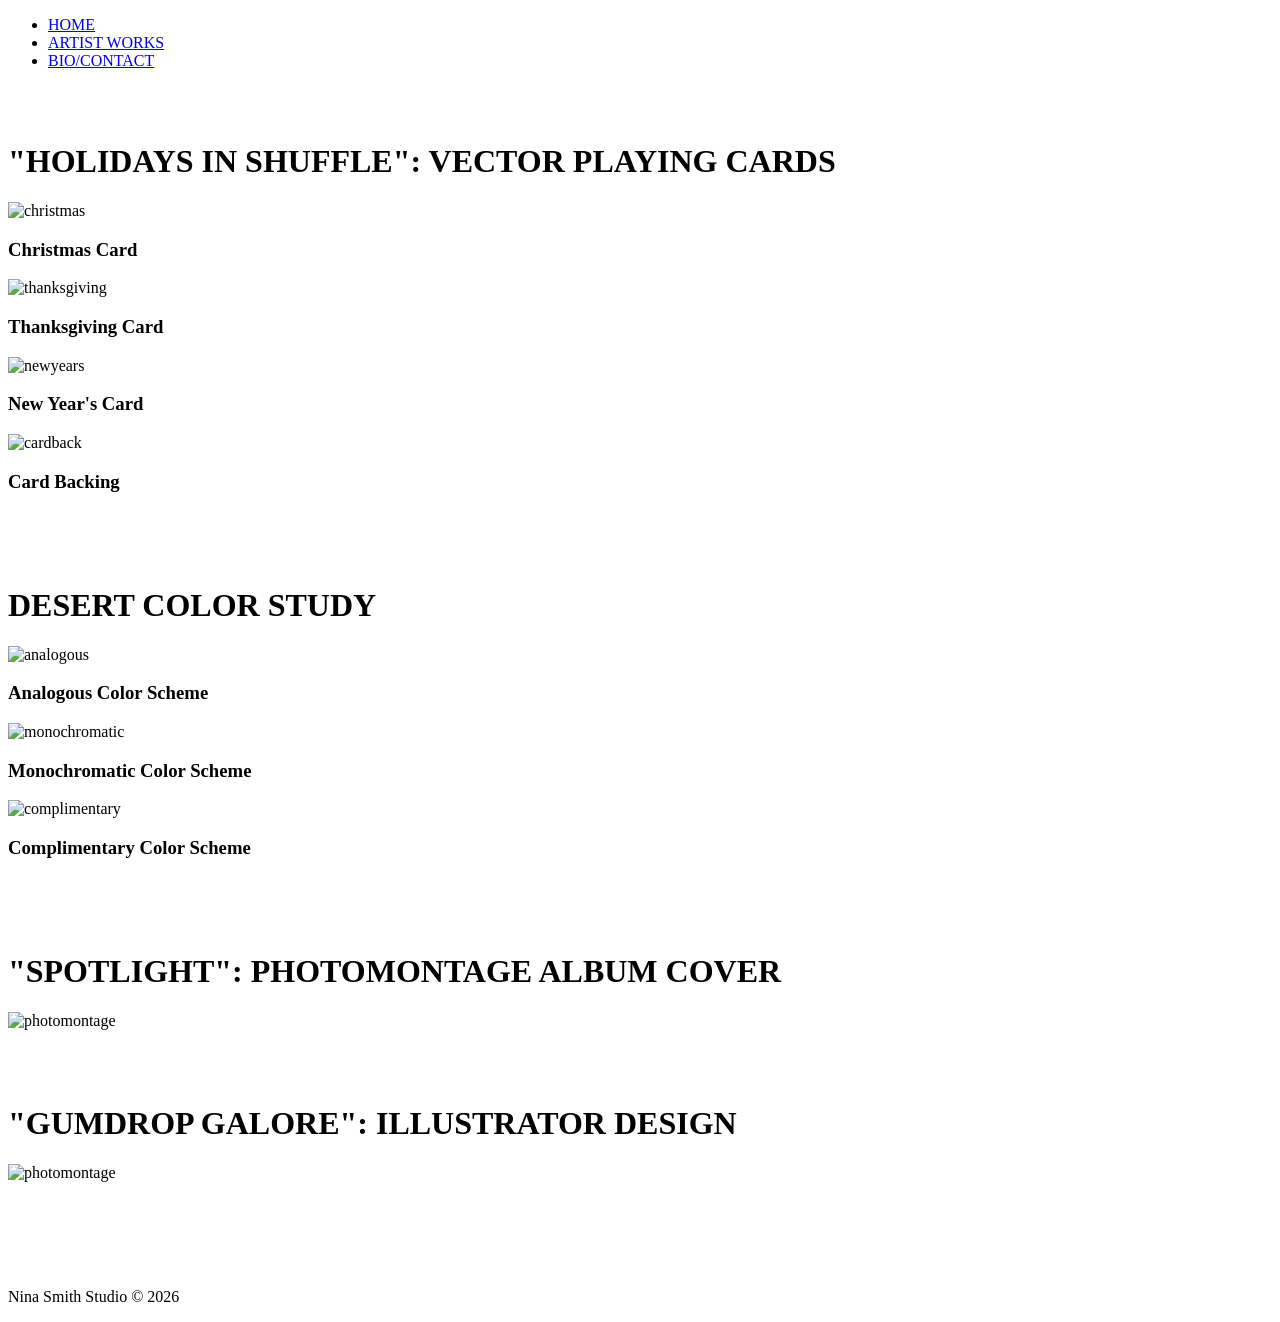
==== artistworks.html @ d8630192 "Add files via upload" ====
<!DOCTYPE html>
<html lang="en">
<head>
    <meta charset="UTF-8">
    <meta name="viewport" content="width=device-width, initial-scale=1.0">
    <title>ABOUT</title>
    <link rel="icon" type="image/x-icon" href="media/images/favicon_io/favicon.ico">
    <link rel="stylesheet" href="css/styles.css">
    <link rel="stylesheet" href="css/artistworksstyles.css">
</head>
<body>
    <!--header with nav-->
    <header>
        <nav>
            <ul>
                <li><a href="index.html">HOME</a></li>
                <li><a href="artistworks.html">ARTIST WORKS</a></li>
                <li><a href="biocontact.html">BIO/CONTACT</a></li>
            </ul>
        </nav>
    </header>
    <br>
    <br>
    <h1>"HOLIDAYS IN SHUFFLE": VECTOR PLAYING CARDS</h1>
    <div id="playingcards">
        <div id="christmas">
            <img src="media/images/Artworks/VectorPlayingCards1.jpg" alt="christmas">
            <h3>Christmas Card</h3>
        </div>
            <div id="thanksgiving">
            <img src="media/images/Artworks/VectorPlayingCards2.jpg" alt="thanksgiving">
            <h3>Thanksgiving Card</h3> 
        </div>
        <div id="newyears">
            <img src="media/images/Artworks/VectorPlayingCards3.jpg" alt="newyears">
            <h3>New Year's Card</h3>      
        </div>
        <div id="cardback">
            <img src="media/images/Artworks/VectorPlayingCards4.jpg" alt="cardback">
            <h3>Card Backing</h3>      
        </div>
    </div>
    <br>
    <br>
    <br>
    <h1>DESERT COLOR STUDY</h1>
    <div id="deserts">
        <div id="analogous">
            <img src="media/images/Artworks/ColorStudiesAnalogous.jpg" alt="analogous">
            <h3>Analogous Color Scheme</h3>
        </div>
            <div id="monochromatic">
            <img src="media/images/Artworks/ColorStudiesMonochromatic.jpg" alt="monochromatic">
            <h3>Monochromatic Color Scheme</h3> 
        </div>
        <div id="complimentary">
            <img src="media/images/Artworks/ColorStudiesComplimentary.jpg" alt="complimentary">
            <h3>Complimentary Color Scheme</h3>      
        </div>
    </div>
    <br>
    <br>
    <br>
    <h1>"SPOTLIGHT": PHOTOMONTAGE ALBUM COVER</h1>
    <div id="photomontagealbumcover">
        <div id="spotlight">
            <img src="media/images/Artworks/PhotomontageAlbumCover.jpg" alt="photomontage">
        </div>
    </div>
    <br>
    <br>
    <br>
    <h1>"GUMDROP GALORE": ILLUSTRATOR DESIGN</h1>
    <div id="gumdropgalore">
        <div id="gumdrop">
            <img src="media/images/Artworks/SignatureComposition.jpg" alt="photomontage">
        </div>
    </div>
    <br>
    <br>
    <br>
    <br>
    <br>
    <footer>
        <div id="col2">
            <p>Nina Smith Studio © 2026</p>
        </div>
    </footer>
</body>
</html>
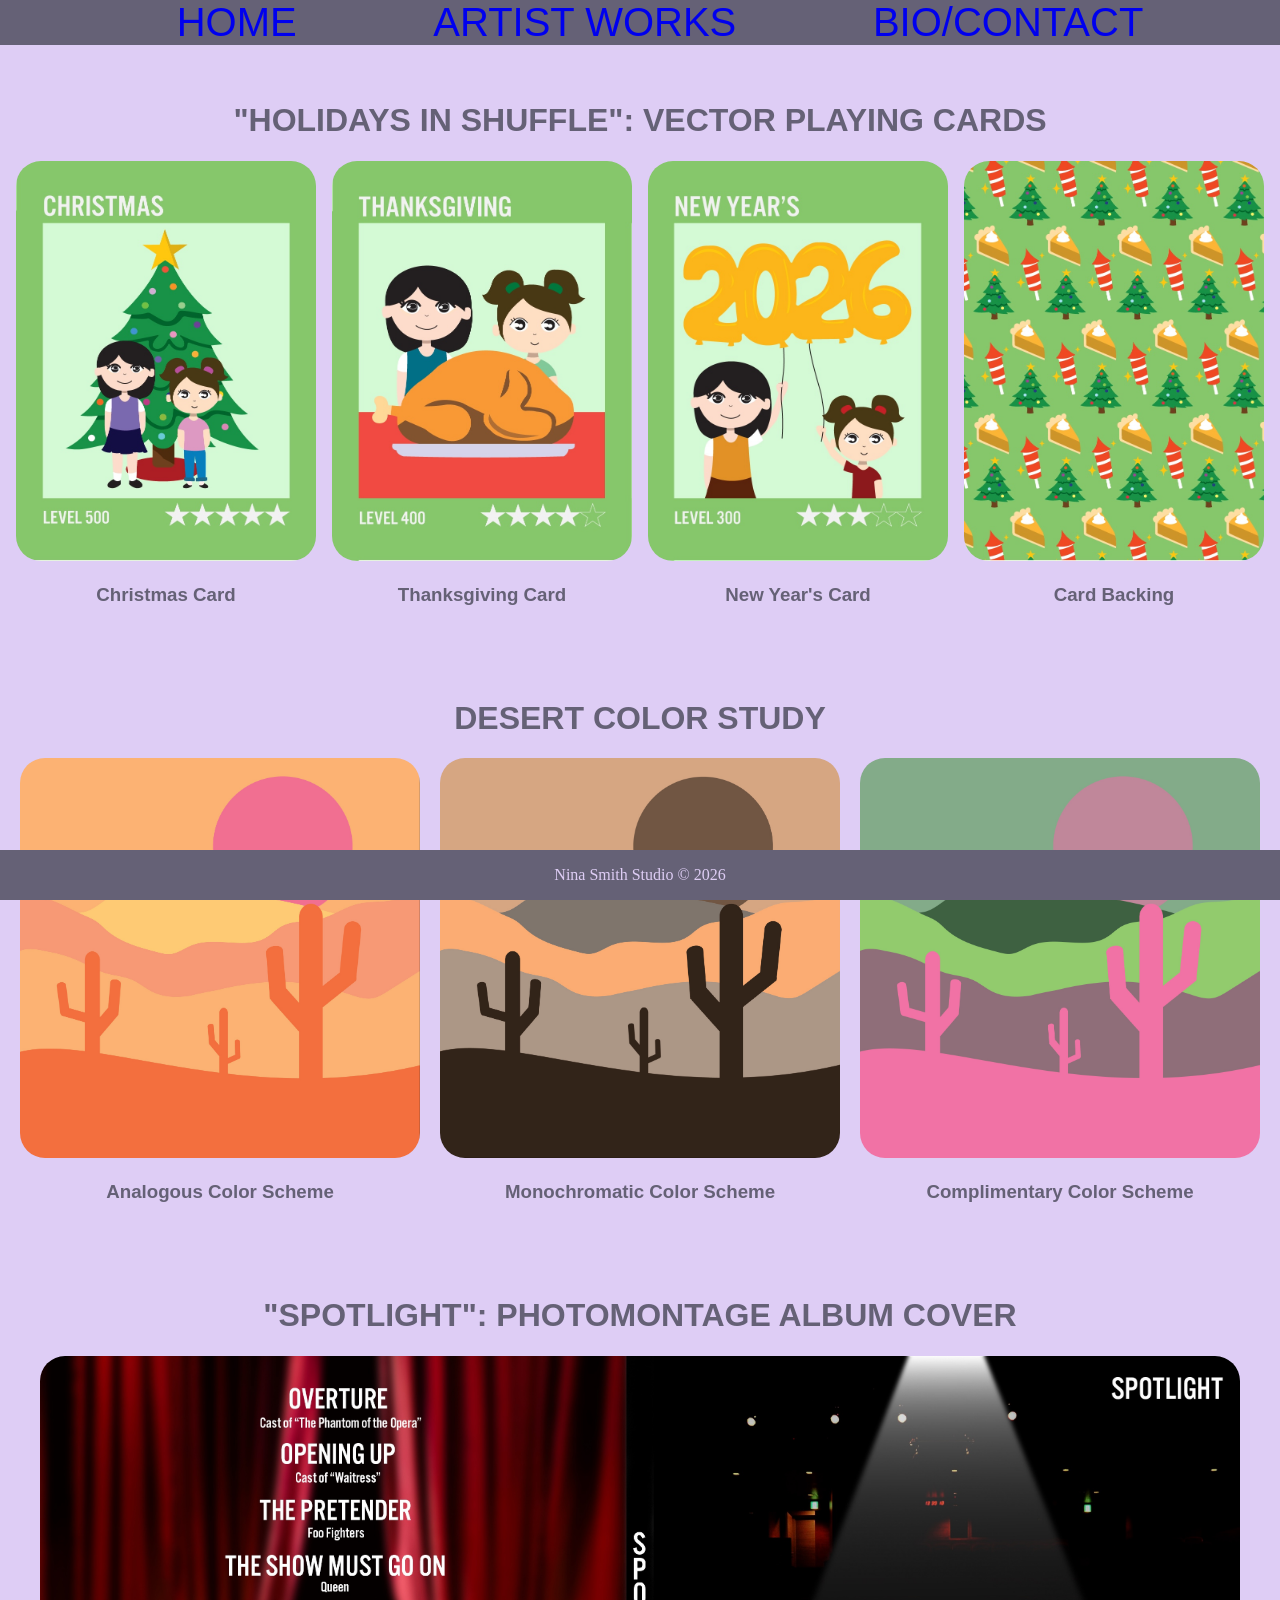
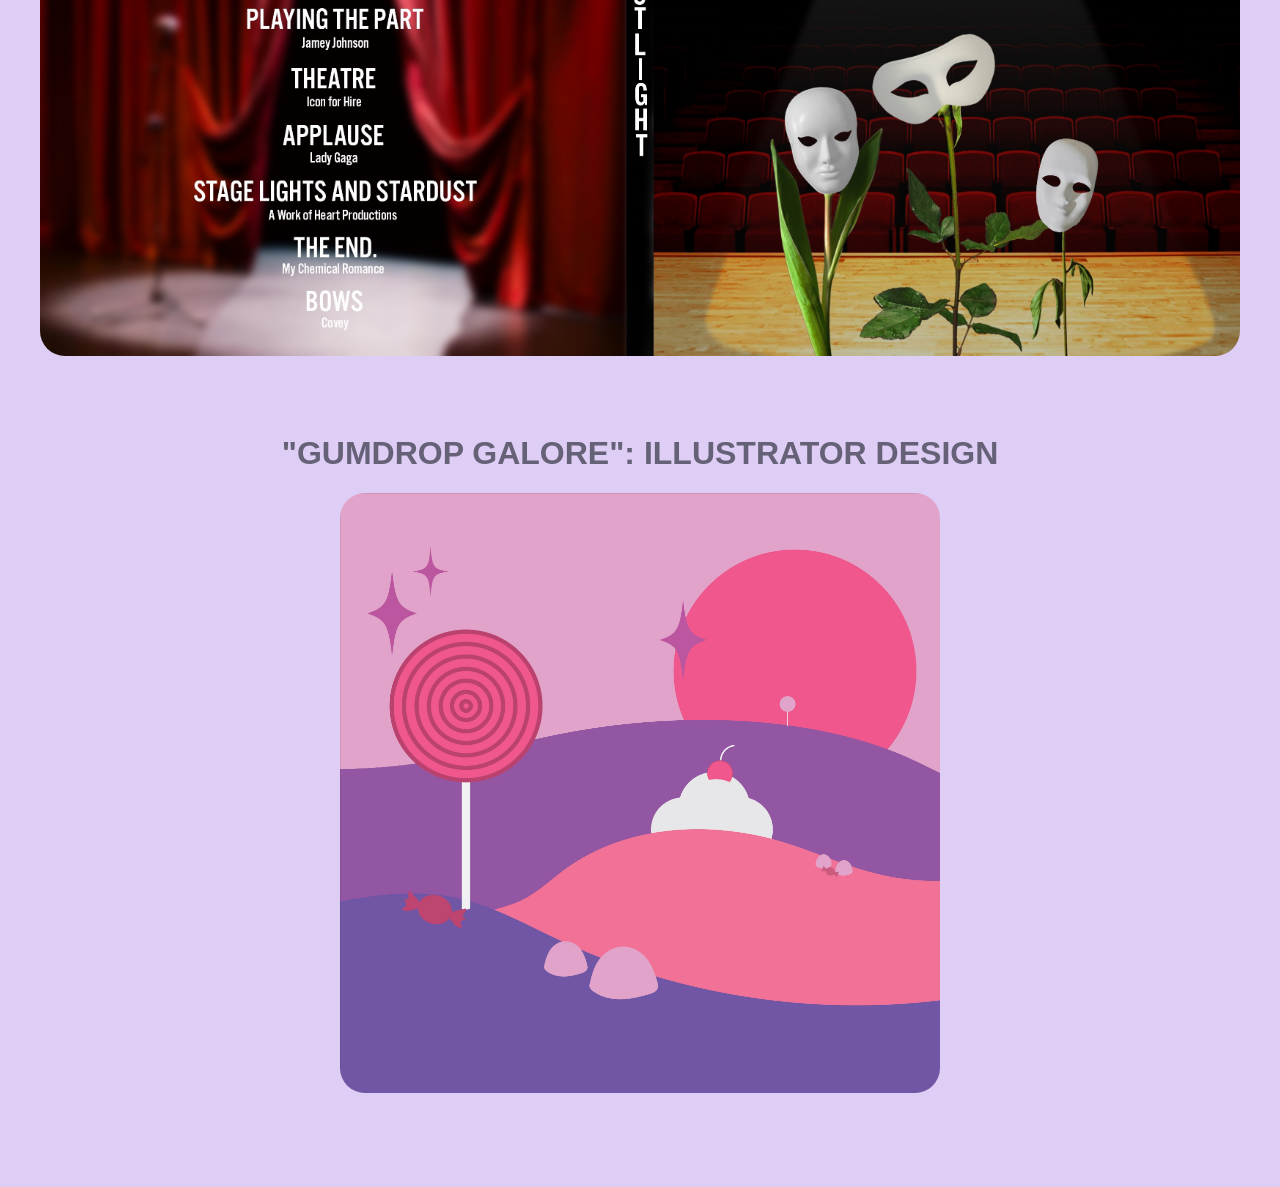
==== commit 1fce3fd8: "Add files via upload" ====
--- a/artistworks.html
+++ b/artistworks.html
@@ -5,8 +5,8 @@
     <meta name="viewport" content="width=device-width, initial-scale=1.0">
     <title>ABOUT</title>
     <link rel="icon" type="image/x-icon" href="media/images/favicon_io/favicon.ico">
-    <link rel="stylesheet" href="css/styles.css">
-    <link rel="stylesheet" href="css/artistworksstyles.css">
+    <link rel="stylesheet" href="styles.css">
+    <link rel="stylesheet" href="artistworksstyles.css">
 </head>
 <body>
     <!--header with nav-->
@@ -24,19 +24,19 @@
     <h1>"HOLIDAYS IN SHUFFLE": VECTOR PLAYING CARDS</h1>
     <div id="playingcards">
         <div id="christmas">
-            <img src="media/images/Artworks/VectorPlayingCards1.jpg" alt="christmas">
+            <img src="VectorPlayingCards1.jpg" alt="christmas">
             <h3>Christmas Card</h3>
         </div>
             <div id="thanksgiving">
-            <img src="media/images/Artworks/VectorPlayingCards2.jpg" alt="thanksgiving">
+            <img src="VectorPlayingCards2.jpg" alt="thanksgiving">
             <h3>Thanksgiving Card</h3> 
         </div>
         <div id="newyears">
-            <img src="media/images/Artworks/VectorPlayingCards3.jpg" alt="newyears">
+            <img src="VectorPlayingCards3.jpg" alt="newyears">
             <h3>New Year's Card</h3>      
         </div>
         <div id="cardback">
-            <img src="media/images/Artworks/VectorPlayingCards4.jpg" alt="cardback">
+            <img src="VectorPlayingCards4.jpg" alt="cardback">
             <h3>Card Backing</h3>      
         </div>
     </div>
@@ -46,15 +46,15 @@
     <h1>DESERT COLOR STUDY</h1>
     <div id="deserts">
         <div id="analogous">
-            <img src="media/images/Artworks/ColorStudiesAnalogous.jpg" alt="analogous">
+            <img src="ColorStudiesAnalogous.jpg" alt="analogous">
             <h3>Analogous Color Scheme</h3>
         </div>
             <div id="monochromatic">
-            <img src="media/images/Artworks/ColorStudiesMonochromatic.jpg" alt="monochromatic">
+            <img src="ColorStudiesMonochromatic.jpg" alt="monochromatic">
             <h3>Monochromatic Color Scheme</h3> 
         </div>
         <div id="complimentary">
-            <img src="media/images/Artworks/ColorStudiesComplimentary.jpg" alt="complimentary">
+            <img src="ColorStudiesComplimentary.jpg" alt="complimentary">
             <h3>Complimentary Color Scheme</h3>      
         </div>
     </div>
@@ -64,7 +64,7 @@
     <h1>"SPOTLIGHT": PHOTOMONTAGE ALBUM COVER</h1>
     <div id="photomontagealbumcover">
         <div id="spotlight">
-            <img src="media/images/Artworks/PhotomontageAlbumCover.jpg" alt="photomontage">
+            <img src="PhotomontageAlbumCover.jpg" alt="photomontage">
         </div>
     </div>
     <br>
@@ -73,7 +73,7 @@
     <h1>"GUMDROP GALORE": ILLUSTRATOR DESIGN</h1>
     <div id="gumdropgalore">
         <div id="gumdrop">
-            <img src="media/images/Artworks/SignatureComposition.jpg" alt="photomontage">
+            <img src="SignatureComposition.jpg" alt="photomontage">
         </div>
     </div>
     <br>
--- a/styles.css
+++ b/styles.css
@@ -0,0 +1,73 @@
+:root {
+    --bgcolor: #DECDF5;
+    --txtcolor: #DECDF5;
+    --secondary: #656176;
+    --third: #DECDF5;
+    --fourth: #656176;
+    --fifth: #1B998B;
+}
+body {
+    margin: 0;
+    background-color: var(--bgcolor);
+    color: var(--secondary);
+}
+
+header {
+    background-color: var(--secondary);
+    color: #F8F1FF;
+    font-family:'Trebuchet MS', 'Lucida Sans Unicode', 'Lucida Grande', 'Lucida Sans', Arial, sans-serif;
+}
+
+header nav ul li {
+    list-style: none;
+}
+
+nav ul{
+    display: flex;
+    flex-direction: row;
+    justify-content: space-evenly;
+    margin: 0;
+    font-size: 30pt;
+}
+
+header nav ul li {
+    color: white !important;
+}
+
+header nav ul li a {
+    text-decoration: none;
+}
+
+header nav ul li a:visited {
+    text-decoration: none;
+    color: var(--txtcolor);
+}
+
+header nav ul li a:hover {
+    text-decoration: none;
+    color: var(--txtcolor);
+    background-color: var(--secondary) !important;
+}
+
+ul li a:hover {
+    background-color: #B5DDA4 !important;
+}
+
+header nav ul li a:active {
+    text-decoration: none;
+    color: var(--txtcolor);
+    background-color: var(--third) !important;
+}
+
+footer {
+    background-color: var(--secondary);
+    width: 100%;
+    display: flex;
+    flex-direction: row;
+    align-items: center;
+    justify-content: space-evenly;
+    color: var(--txtcolor);
+    position: fixed;
+    left: 0;
+    bottom: 0;
+}
--- a/artistworksstyles.css
+++ b/artistworksstyles.css
@@ -0,0 +1,88 @@
+header {
+    position: sticky !important;
+}
+
+h1 {
+    text-align: center;
+    font-family:'Trebuchet MS', 'Lucida Sans Unicode', 'Lucida Grande', 'Lucida Sans', Arial, sans-serif;
+}
+
+#playingcards {
+    display: flex;
+    justify-content: space-evenly;
+}
+
+#playingcards img {
+    width: 300px;
+    height: 400px;
+    border-radius: 25px;
+}
+
+#christmas h3 {
+    text-align: center;
+    font-family: 'Trebuchet MS', 'Lucida Sans Unicode', 'Lucida Grande', 'Lucida Sans', Arial, sans-serif;
+}
+
+#thanksgiving h3 {
+    text-align: center;
+    font-family: 'Trebuchet MS', 'Lucida Sans Unicode', 'Lucida Grande', 'Lucida Sans', Arial, sans-serif;
+}
+
+#newyears h3 {
+    text-align: center;
+    font-family: 'Trebuchet MS', 'Lucida Sans Unicode', 'Lucida Grande', 'Lucida Sans', Arial, sans-serif;
+}
+
+#cardback h3 {
+    text-align: center;
+    font-family: 'Trebuchet MS', 'Lucida Sans Unicode', 'Lucida Grande', 'Lucida Sans', Arial, sans-serif;
+}
+
+#deserts {
+    display: flex;
+    justify-content: space-evenly;
+}
+
+#deserts img {
+    width: 400px;
+    height: 400px;
+    border-radius: 25px;
+}
+
+#analogous h3 {
+    text-align: center;
+    font-family:'Trebuchet MS', 'Lucida Sans Unicode', 'Lucida Grande', 'Lucida Sans', Arial, sans-serif;
+}
+
+#monochromatic h3 {
+    text-align: center;
+    font-family:'Trebuchet MS', 'Lucida Sans Unicode', 'Lucida Grande', 'Lucida Sans', Arial, sans-serif;
+}
+
+#complimentary h3 {
+    text-align: center;
+    font-family:'Trebuchet MS', 'Lucida Sans Unicode', 'Lucida Grande', 'Lucida Sans', Arial, sans-serif;
+}
+
+#photomontagealbumcover {
+    display: flex;
+    justify-content: space-evenly;
+}
+
+#photomontagealbumcover img {
+    width: 1200px;
+    height: 600px;
+    border-radius: 25px;
+}
+
+#gumdropgalore {
+    display: flex;
+    justify-content: space-evenly;
+}
+
+#gumdropgalore img {
+    width: 600px;
+    height: 600px;
+    border-radius: 25px;
+}
+
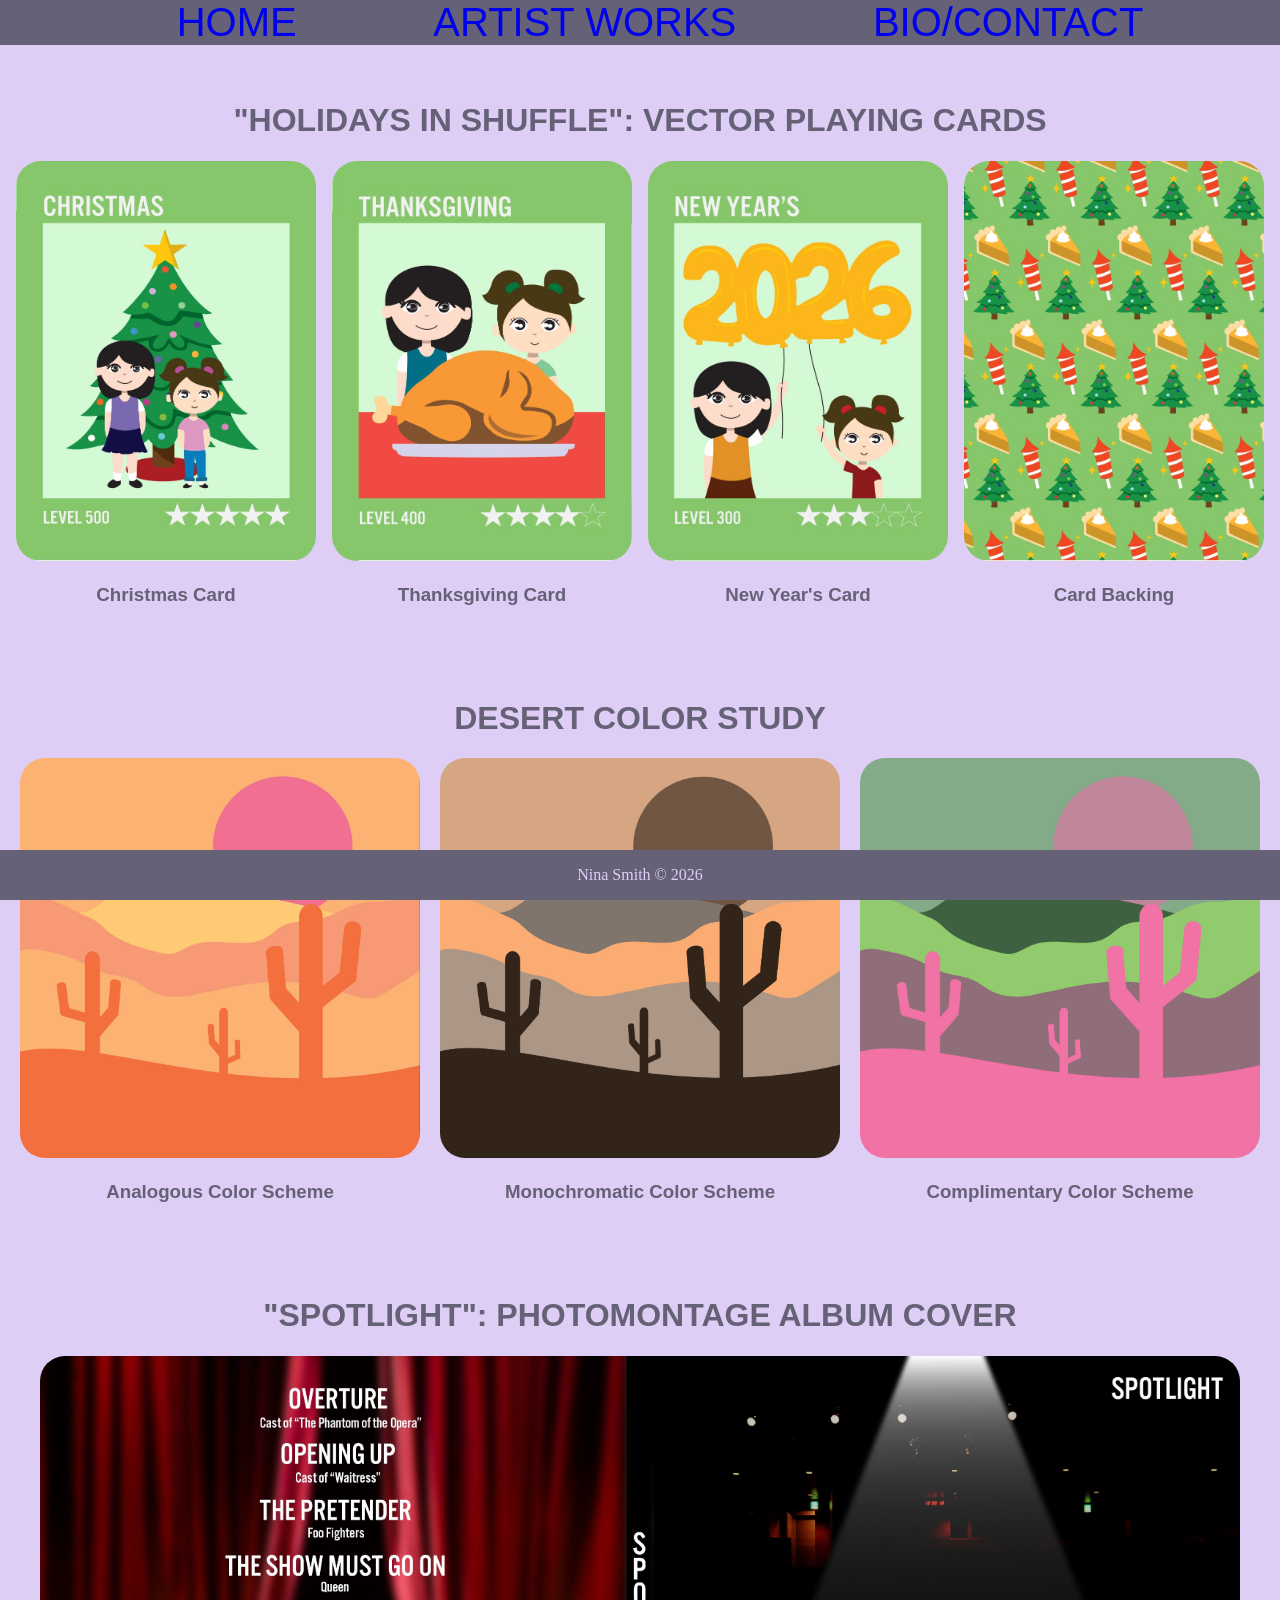
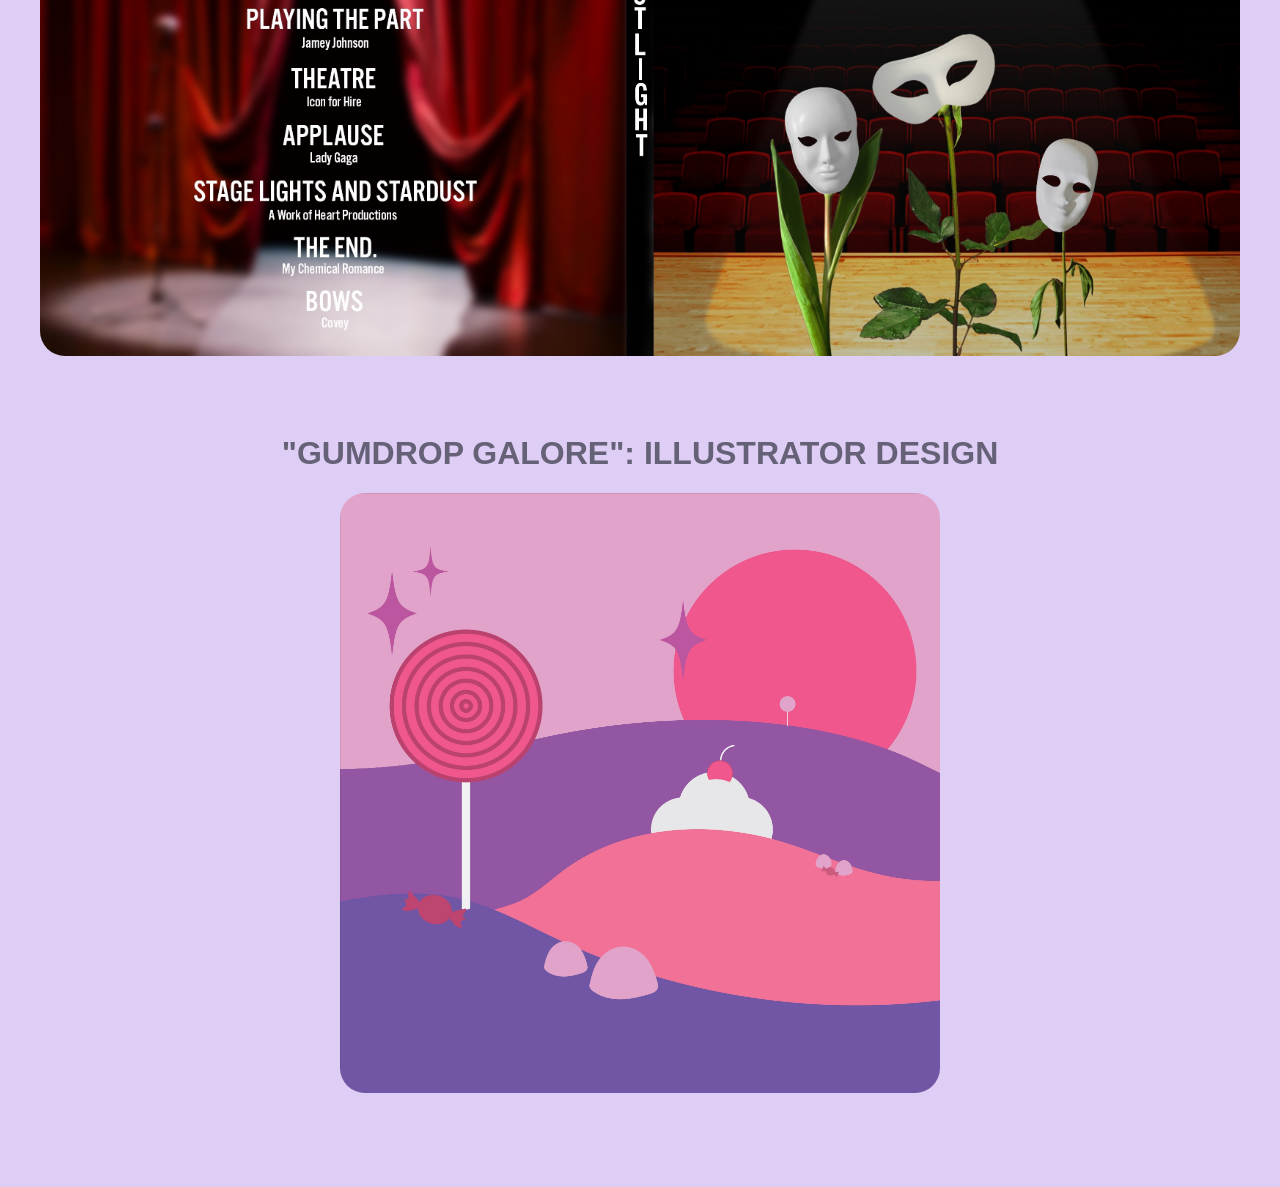
==== commit d7b5f903: "Add files via upload" ====
--- a/artistworks.html
+++ b/artistworks.html
@@ -83,7 +83,7 @@
     <br>
     <footer>
         <div id="col2">
-            <p>Nina Smith Studio © 2026</p>
+            <p>Nina Smith © 2026</p>
         </div>
     </footer>
 </body>
--- a/styles.css
+++ b/styles.css
@@ -14,15 +14,15 @@
 
 header {
     background-color: var(--secondary);
-    color: #F8F1FF;
-    font-family:'Trebuchet MS', 'Lucida Sans Unicode', 'Lucida Grande', 'Lucida Sans', Arial, sans-serif;
+    color: #ffffff;
+    font-family: 'Trebuchet MS', 'Lucida Sans Unicode', 'Lucida Grande', 'Lucida Sans', Arial, sans-serif;
 }
 
 header nav ul li {
     list-style: none;
 }
 
-nav ul{
+nav ul {
     display: flex;
     flex-direction: row;
     justify-content: space-evenly;
@@ -31,7 +31,7 @@
 }
 
 header nav ul li {
-    color: white !important;
+    color: rgb(255, 255, 255) !important;
 }
 
 header nav ul li a {
@@ -70,4 +70,9 @@
     position: fixed;
     left: 0;
     bottom: 0;
+}
+
+#thankyoumessage {
+    text-align: center;
+    font-family:'Trebuchet MS', 'Lucida Sans Unicode', 'Lucida Grande', 'Lucida Sans', Arial, sans-serif;
 }
